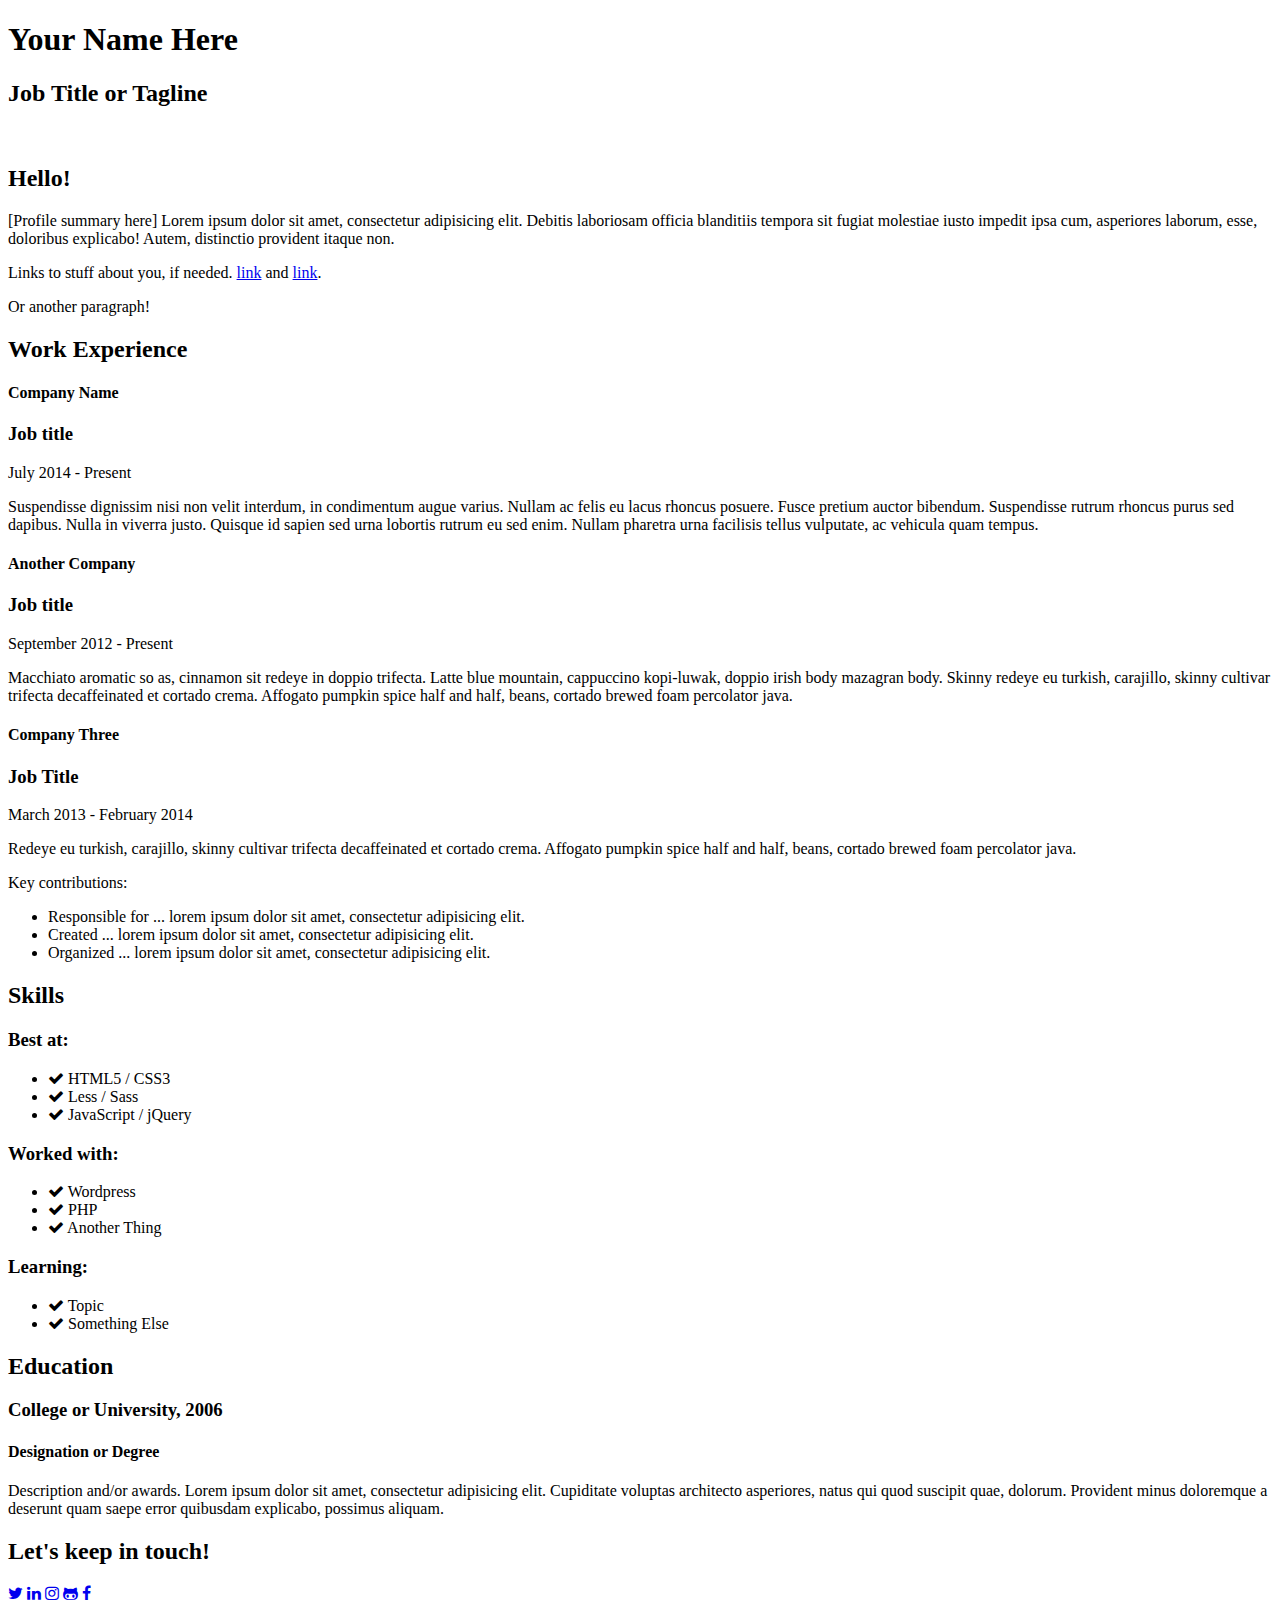
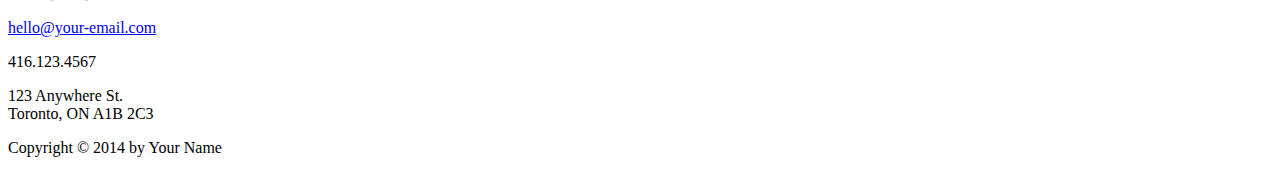
==== project/index.html @ 68212571 "adding final styles" ====
<!DOCTYPE html>
<html lang="en">
	<head>
		<meta charset="UTF-8">

		<title>Your Name | Job Title or Tagline</title>
		
		<link href='http://fonts.googleapis.com/css?family=Open+Sans:400,600|Merriweather|Pacifico' rel='stylesheet' type='text/css'>
		<link href="http://maxcdn.bootstrapcdn.com/font-awesome/4.1.0/css/font-awesome.min.css" rel="stylesheet">

		<!-- PUT THE STYLESHEET LINK HERE -->

	</head>
	<body>

		<!-- HEADER -->
		<header>
			<h1>Your Name Here</h1>
			<h2>Job Title or Tagline</h2>
		</header>


		<!-- ABOUT ME / PROFILE -->
		<section class="profile">
			<div class="content-wrap clearfix">
				<img class="profile-image" src="images/doggy.jpg" alt="">
				<div class="summary">
					<h2>Hello!</h2>
					<p>[Profile summary here] Lorem ipsum dolor sit amet, consectetur adipisicing elit. Debitis laboriosam officia blanditiis tempora sit fugiat molestiae iusto impedit ipsa cum, asperiores laborum, esse, doloribus explicabo! Autem, distinctio provident itaque non.</p>
					<p>Links to stuff about you, if needed. <a href="#">link</a> and <a href="#">link</a>.</p>
					<p>Or another paragraph!</p>
				</div>
			</div>
		</section>


		<!-- WORK EXPERIENCE -->
		<section class="work-experience">
			<div class="content-wrap">
				<h2>Work Experience</h2>

				<div class="item">

					<div class="details">
						<h4 class="company">Company Name</h4>
						<h3>Job title</h3>
						<p class="date">July 2014 - Present</p>
					</div>
					<div class="description">
						<p>Suspendisse dignissim nisi non velit interdum, in condimentum augue varius. Nullam ac felis eu lacus rhoncus posuere. Fusce pretium auctor bibendum. Suspendisse rutrum rhoncus purus sed dapibus. Nulla in viverra justo. Quisque id sapien sed urna lobortis rutrum eu sed enim. Nullam pharetra urna facilisis tellus vulputate, ac vehicula quam tempus.</p>
					</div>

				</div>

				<div class="item">
					<div class="details">
						<h4 class="company">Another Company</h4>
						<h3>Job title</h3>
						<p class="date">September 2012 - Present</p>
					</div>
					<div class="description">
						<p>Macchiato aromatic so as, cinnamon sit redeye in doppio trifecta. Latte blue mountain, cappuccino kopi-luwak, doppio irish body mazagran body. Skinny redeye eu turkish, carajillo, skinny cultivar trifecta decaffeinated et cortado crema. Affogato pumpkin spice half and half, beans, cortado brewed foam percolator java.</p>
					</div>
				</div>

				<div class="item">
					<div class="details">
						<h4 class="company">Company Three</h4>
						<h3>Job Title</h3>
						<p class="date">March 2013 - February 2014</p>
					</div>
					<div class="description">
						<p>Redeye eu turkish, carajillo, skinny cultivar trifecta decaffeinated et cortado crema. Affogato pumpkin spice half and half, beans, cortado brewed foam percolator java.</p>
						
						<p>Key contributions:</p>
						<ul>
							<li>Responsible for ... lorem ipsum dolor sit amet, consectetur adipisicing elit.</li>
							<li>Created ... lorem ipsum dolor sit amet, consectetur adipisicing elit.</li>
							<li>Organized ... lorem ipsum dolor sit amet, consectetur adipisicing elit.</li>
						</ul>
					</div>
				</div>
			</div>
		</section>


		<!-- SKILLS -->
		<section class="skills">
			<div class="content-wrap">
				<h2>Skills</h2>

				<div class="skills-list clearfix">
					<div class="columns">
						<h3>Best at:</h3>
						<ul>
							<li><i class="fa fa-check"></i> HTML5 / CSS3</li>
							<li><i class="fa fa-check"></i> Less / Sass</li>
							<li><i class="fa fa-check"></i> JavaScript / jQuery</li>
						</ul>
					</div>
					<div class="columns">
						<h3>Worked with:</h3>
						<ul>
							<li><i class="fa fa-check"></i> Wordpress</li>
							<li><i class="fa fa-check"></i> PHP</li>
							<li><i class="fa fa-check"></i> Another Thing</li>
						</ul>
					</div>
					<div class="columns">
						<h3>Learning:</h3>
						<ul>
							<li><i class="fa fa-check"></i> Topic</li>	
							<li><i class="fa fa-check"></i> Something Else</li>	
						</ul>
					</div>				
				</div>
			</div>
		</section>


		<!-- EDUCATION -->
		<section class="education">
			<div class="content-wrap">
				<h2>Education</h2>

				<div class="item">
					<h3>College or University, 2006</h3>
					<h4>Designation or Degree</h4>
					<p>Description and/or awards. Lorem ipsum dolor sit amet, consectetur adipisicing elit. Cupiditate voluptas architecto asperiores, natus qui quod suscipit quae, dolorum. Provident minus doloremque a deserunt quam saepe error quibusdam explicabo, possimus aliquam.</p>
				</div>
			</div>
		</section>

		<!-- CONTACT INFO -->
		<section class="contact">
			<div class="content-wrap clearfix">
				<h2>Let's keep in touch!</h2>

				<div class="social">
					<a href="#" title="Twitter"><i class="fa fa-twitter"></i></a>
					<a href="#" title="LinkedIn"><i class="fa fa-linkedin"></i></a>
					<a href="#" title="Instagram"><i class="fa fa-instagram"></i></a>
					<a href="#" title="Github"><i class="fa fa-github-alt"></i></a>
					<a href="#" title="Facebook"><i class="fa fa-facebook"></i></a>
				</div>
			
				<p><a href="mailto:hello@your-email.com">hello@your-email.com</a></p>
				<p>416.123.4567</p>
				<p>123 Anywhere St.<br>
				 Toronto, ON A1B 2C3</p>

				<footer>
					<p class="copyright">Copyright &#169; 2014 by Your Name</p>
				</footer>
			</div>
		</section>
	</body>
</html>
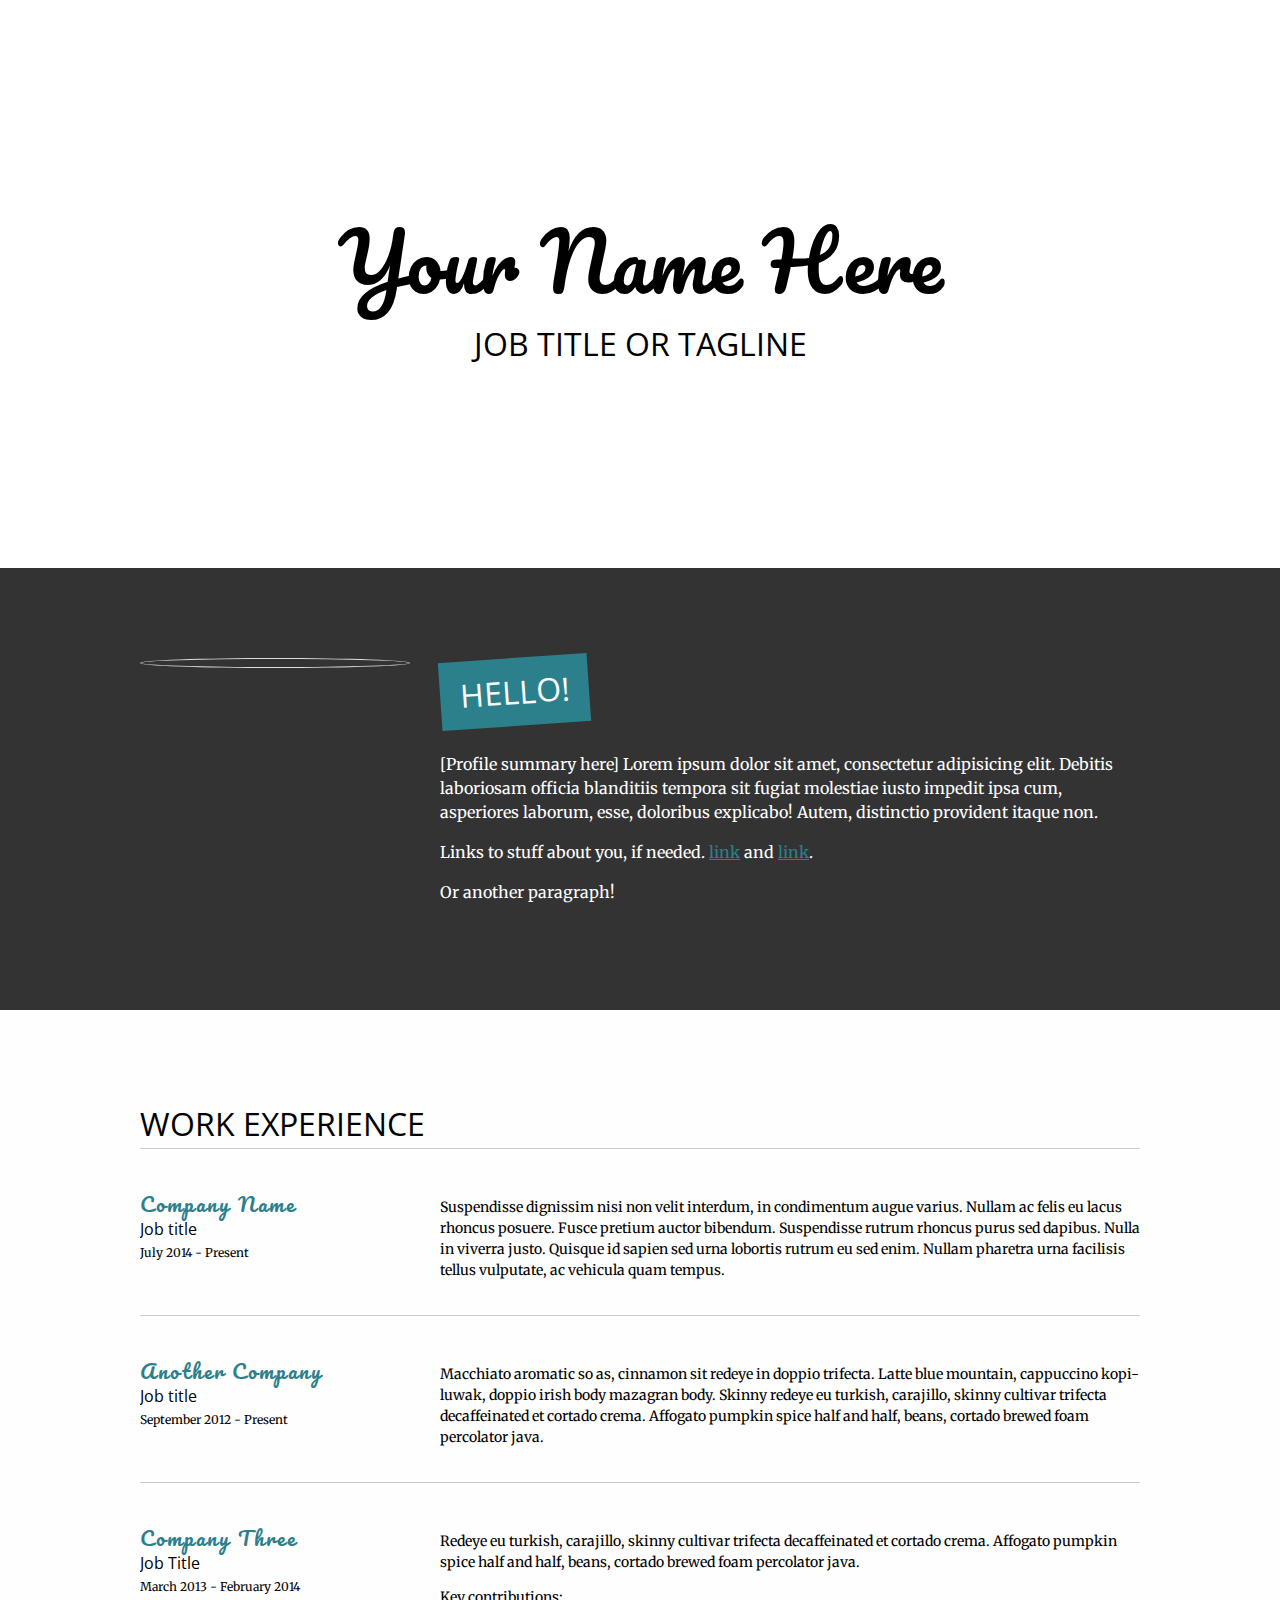
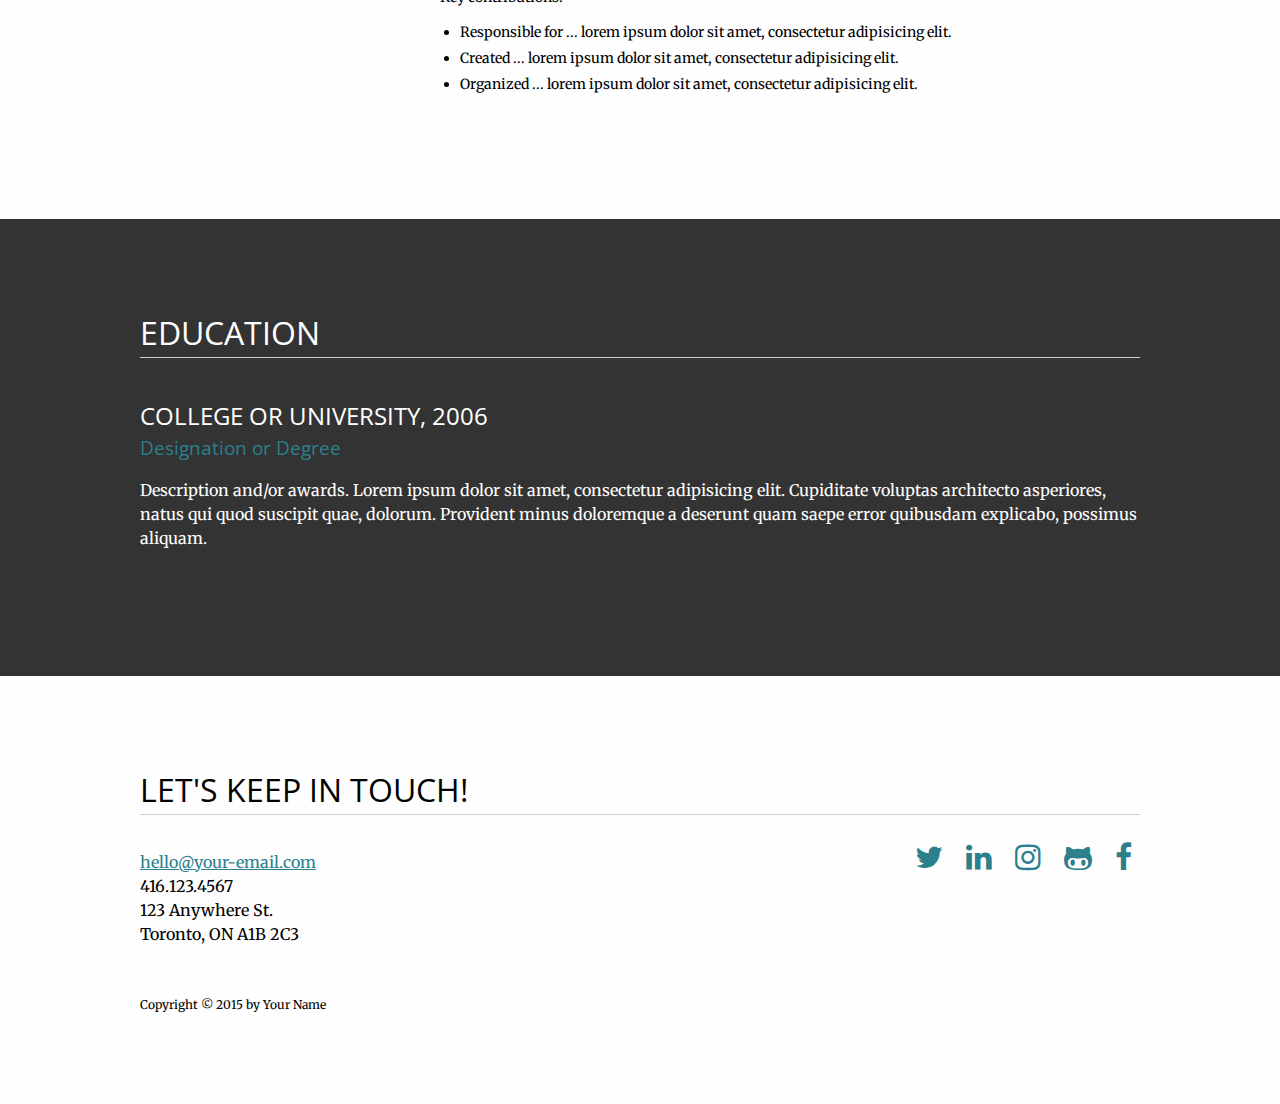
==== commit 5686aee5: "Revised and simplified project files." ====
--- a/project/index.html
+++ b/project/index.html
@@ -2,14 +2,14 @@
 <html lang="en">
 	<head>
 		<meta charset="UTF-8">
-
+		<!-- ADD THE VIEWPORT META TAG HERE -->
 		<title>Your Name | Job Title or Tagline</title>
 		
 		<link href='http://fonts.googleapis.com/css?family=Open+Sans:400,600|Merriweather|Pacifico' rel='stylesheet' type='text/css'>
 		<link href="http://maxcdn.bootstrapcdn.com/font-awesome/4.1.0/css/font-awesome.min.css" rel="stylesheet">
 
 		<!-- PUT THE STYLESHEET LINK HERE -->
-
+		<link rel="stylesheet" href="css/styles.css">
 	</head>
 	<body>
 
@@ -19,13 +19,12 @@
 			<h2>Job Title or Tagline</h2>
 		</header>
 
-
 		<!-- ABOUT ME / PROFILE -->
 		<section class="profile">
-			<div class="content-wrap clearfix">
+			<div class="content-wrap">
 				<img class="profile-image" src="images/doggy.jpg" alt="">
 				<div class="summary">
-					<h2>Hello!</h2>
+					<h1>Hello!</h1>
 					<p>[Profile summary here] Lorem ipsum dolor sit amet, consectetur adipisicing elit. Debitis laboriosam officia blanditiis tempora sit fugiat molestiae iusto impedit ipsa cum, asperiores laborum, esse, doloribus explicabo! Autem, distinctio provident itaque non.</p>
 					<p>Links to stuff about you, if needed. <a href="#">link</a> and <a href="#">link</a>.</p>
 					<p>Or another paragraph!</p>
@@ -37,24 +36,23 @@
 		<!-- WORK EXPERIENCE -->
 		<section class="work-experience">
 			<div class="content-wrap">
-				<h2>Work Experience</h2>
+				<h1>Work Experience</h1>
 
 				<div class="item">
 
 					<div class="details">
-						<h4 class="company">Company Name</h4>
+						<h2 class="company">Company Name</h2>
 						<h3>Job title</h3>
 						<p class="date">July 2014 - Present</p>
 					</div>
 					<div class="description">
 						<p>Suspendisse dignissim nisi non velit interdum, in condimentum augue varius. Nullam ac felis eu lacus rhoncus posuere. Fusce pretium auctor bibendum. Suspendisse rutrum rhoncus purus sed dapibus. Nulla in viverra justo. Quisque id sapien sed urna lobortis rutrum eu sed enim. Nullam pharetra urna facilisis tellus vulputate, ac vehicula quam tempus.</p>
 					</div>
-
 				</div>
 
 				<div class="item">
 					<div class="details">
-						<h4 class="company">Another Company</h4>
+						<h2 class="company">Another Company</h2>
 						<h3>Job title</h3>
 						<p class="date">September 2012 - Present</p>
 					</div>
@@ -65,7 +63,7 @@
 
 				<div class="item">
 					<div class="details">
-						<h4 class="company">Company Three</h4>
+						<h2 class="company">Company Three</h2>
 						<h3>Job Title</h3>
 						<p class="date">March 2013 - February 2014</p>
 					</div>
@@ -83,49 +81,14 @@
 			</div>
 		</section>
 
-
-		<!-- SKILLS -->
-		<section class="skills">
-			<div class="content-wrap">
-				<h2>Skills</h2>
-
-				<div class="skills-list clearfix">
-					<div class="columns">
-						<h3>Best at:</h3>
-						<ul>
-							<li><i class="fa fa-check"></i> HTML5 / CSS3</li>
-							<li><i class="fa fa-check"></i> Less / Sass</li>
-							<li><i class="fa fa-check"></i> JavaScript / jQuery</li>
-						</ul>
-					</div>
-					<div class="columns">
-						<h3>Worked with:</h3>
-						<ul>
-							<li><i class="fa fa-check"></i> Wordpress</li>
-							<li><i class="fa fa-check"></i> PHP</li>
-							<li><i class="fa fa-check"></i> Another Thing</li>
-						</ul>
-					</div>
-					<div class="columns">
-						<h3>Learning:</h3>
-						<ul>
-							<li><i class="fa fa-check"></i> Topic</li>	
-							<li><i class="fa fa-check"></i> Something Else</li>	
-						</ul>
-					</div>				
-				</div>
-			</div>
-		</section>
-
-
 		<!-- EDUCATION -->
 		<section class="education">
 			<div class="content-wrap">
-				<h2>Education</h2>
+				<h1>Education</h1>
 
 				<div class="item">
-					<h3>College or University, 2006</h3>
-					<h4>Designation or Degree</h4>
+					<h2>College or University, 2006</h2>
+					<h3>Designation or Degree</h3>
 					<p>Description and/or awards. Lorem ipsum dolor sit amet, consectetur adipisicing elit. Cupiditate voluptas architecto asperiores, natus qui quod suscipit quae, dolorum. Provident minus doloremque a deserunt quam saepe error quibusdam explicabo, possimus aliquam.</p>
 				</div>
 			</div>
@@ -133,8 +96,8 @@
 
 		<!-- CONTACT INFO -->
 		<section class="contact">
-			<div class="content-wrap clearfix">
-				<h2>Let's keep in touch!</h2>
+			<div class="content-wrap">
+				<h1>Let's keep in touch!</h1>
 
 				<div class="social">
 					<a href="#" title="Twitter"><i class="fa fa-twitter"></i></a>
@@ -150,7 +113,7 @@
 				 Toronto, ON A1B 2C3</p>
 
 				<footer>
-					<p class="copyright">Copyright &#169; 2014 by Your Name</p>
+					<p class="copyright">Copyright &#169; 2015 by Your Name</p>
 				</footer>
 			</div>
 		</section>
--- a/project/css/styles.css
+++ b/project/css/styles.css
@@ -0,0 +1,202 @@
+/*---------------------------------------
+Template created by Ladies Learning Code 
+http://ladieslearningcode.com
+-----------------------------------------*/
+
+
+/* GLOBAL STYLES
+-----------------*/
+/* apply a natural box layout model to all elements */
+*, *:before, *:after {
+  box-sizing: border-box;
+}
+
+body {
+  font-family: "Merriweather", serif;
+  line-height: 1.5;
+  background: url(../images/background-4.jpg) no-repeat fixed 50%;
+  background-size: cover;
+  padding: 0;
+  margin: 0;
+}
+
+h1, h2, h3, h4 {
+  font-family: "Open Sans", sans-serif;
+  font-weight: 400;
+  margin: 0;
+}
+section h1, 
+header h2 {
+  text-transform: uppercase;
+}
+header h1 {
+  font-family: "Pacifico", Georgia, cursive;
+  font-size: 80px;
+}
+header h2,
+section h1 {
+  font-size: 32px;
+}
+section h1 {
+  border-bottom: 1px solid #ccc;
+  margin-bottom: 20px;
+}
+
+/* every other section element, 
+starting with the second section */
+section:nth-child(2n+1) { 
+  background: #fefefe;
+}
+section:nth-child(2n+2) {
+  color: #fff;
+  background: rgba(0, 0, 0, 0.8);
+}
+
+a {
+  color: #2C808C;
+}
+a:hover {
+  color: white;
+  text-decoration: none;
+}
+
+ul {
+  padding-left: 20px;
+}
+ul li {
+  margin-bottom: 5px;
+}
+
+.content-wrap {
+  width: 1000px;
+  margin: 0 auto;
+  padding: 90px 0; 
+  overflow: auto;
+}
+
+
+/* HEADER
+----------*/
+header {
+  text-align: center;
+  padding: 200px 50px;
+}
+
+
+/* ABOUT ME / PROFILE
+----------------------*/
+.profile h1 {
+  background: #2C808C;
+  display: inline-block;
+  padding: 10px 20px;
+  transform: rotate(-4deg);
+  margin-bottom: 10px;
+  border: none;
+}
+.profile .summary {
+  float: left;
+  width: 70%;
+}
+.profile-image {
+  float: left;
+  width: 27%;
+  margin-right: 3%;
+  padding: 4px;
+  border: 1px solid #ddd;
+  border-radius: 50%;
+}
+
+
+/* WORK EXPERIENCE & EDUCATION
+-------------------------------*/
+/* job & education entries */
+.item {
+  overflow: hidden;
+  border-bottom: 1px solid #ccc;
+  margin-bottom: 20px;
+  padding: 20px 0;
+}
+.item:last-child {
+  border-bottom: none;
+  margin-bottom: 0;
+}
+
+
+/* WORK EXPERIENCE
+-------------------*/
+.work-experience .date {
+  margin: 5px 0 20px 0;
+  font-size: 12px;
+}
+.work-experience h3 {
+  line-height: 1.25;
+  font-size: 16px;
+}
+.work-experience a:hover {
+  color: black;
+}
+.work-experience .details {
+  float: left;
+  width: 30%;
+  padding-right: 30px;
+}
+.work-experience .description {
+  font-size: 14px;
+  width: 70%;
+  float: right;
+  margin-top: 5px;
+}
+.work-experience .description p:first-child {
+  margin-top: 3px;
+}
+
+.company {
+  font-family: "Pacifico", Georgia, cursive;
+  font-size: 20px;
+  letter-spacing: 0.1em;
+  color: #2C808C;
+}
+
+/* EDUCATION
+-------------*/
+.education h2 {
+  text-transform: uppercase;
+}
+.education h3 {
+  color: #2C808C;
+}
+
+
+/* CONTACT & FOOTER 
+--------------------*/
+.contact {
+  background: #111;
+}
+.contact p {
+  margin: 0;
+}
+.contact p:first-of-type {
+  margin-top: 35px;
+}
+.contact .social {
+  width: 50%;
+  float: right;
+  text-align: right;
+  font-size: 30px;
+}
+.contact .social a {
+  margin: 0 8px;
+}
+
+footer {
+  clear: both;
+  font-size: 12px;
+  margin-top: 50px;
+}
+
+
+
+/* MEDIA QUERIES
+--------------------*/
+
+
